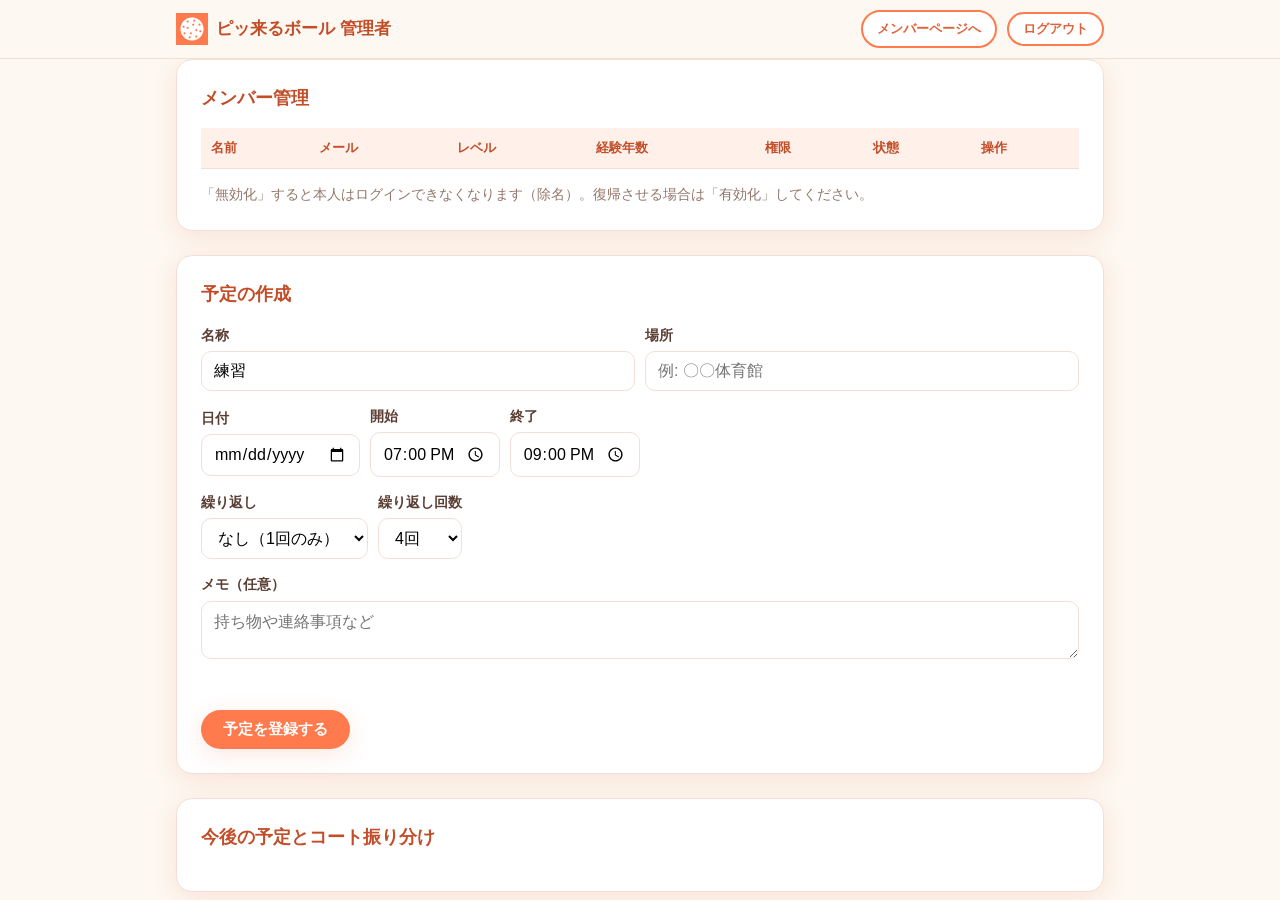
==== admin.html @ 5ca9ceaf "認証完了ページ追加、ピックルボール表記へ変更、シャトル価格を削除" ====
<!DOCTYPE html>
<html lang="ja">
<head>
<meta charset="UTF-8">
<meta name="viewport" content="width=device-width, initial-scale=1.0">
<title>管理者ページ｜ピッ来るボール</title>
<link rel="icon" type="image/png" href="assets/icon-32.png">
<link rel="stylesheet" href="css/style.css">
</head>
<body>

<header class="site-header">
  <div class="inner">
    <div class="brand"><img src="assets/icon-512.png" alt="">ピッ来るボール 管理者</div>
    <div class="header-actions">
      <a class="btn btn-outline btn-sm" href="app.html">メンバーページへ</a>
      <button class="btn btn-outline btn-sm" id="btn-logout" type="button">ログアウト</button>
    </div>
  </div>
</header>

<main class="wrap">
  <!-- メンバー管理 -->
  <div class="card">
    <h2>メンバー管理</h2>
    <div class="table-scroll">
      <table class="list" id="member-table">
        <thead>
          <tr><th>名前</th><th>メール</th><th>レベル</th><th>経験年数</th><th>権限</th><th>状態</th><th>操作</th></tr>
        </thead>
        <tbody></tbody>
      </table>
    </div>
    <p class="muted mt">「無効化」すると本人はログインできなくなります（除名）。復帰させる場合は「有効化」してください。</p>
  </div>

  <!-- 予定作成 -->
  <div class="card">
    <h2>予定の作成</h2>
    <form id="form-event">
      <div class="row">
        <div class="field grow">
          <label for="ev-title">名称</label>
          <input id="ev-title" type="text" value="練習" required maxlength="40">
        </div>
        <div class="field grow">
          <label for="ev-location">場所</label>
          <input id="ev-location" type="text" placeholder="例: 〇〇体育館" maxlength="60">
        </div>
      </div>
      <div class="row">
        <div class="field">
          <label for="ev-date">日付</label>
          <input id="ev-date" type="date" required>
        </div>
        <div class="field">
          <label for="ev-start">開始</label>
          <input id="ev-start" type="time" value="19:00" required>
        </div>
        <div class="field">
          <label for="ev-end">終了</label>
          <input id="ev-end" type="time" value="21:00" required>
        </div>
      </div>
      <div class="row">
        <div class="field">
          <label for="ev-repeat">繰り返し</label>
          <select id="ev-repeat">
            <option value="none">なし（1回のみ）</option>
            <option value="weekly">毎週</option>
            <option value="biweekly">隔週</option>
          </select>
        </div>
        <div class="field">
          <label for="ev-repeat-count">繰り返し回数</label>
          <select id="ev-repeat-count">
            <option value="4">4回</option>
            <option value="8">8回</option>
            <option value="12">12回</option>
          </select>
        </div>
      </div>
      <div class="field">
        <label for="ev-note">メモ（任意）</label>
        <textarea id="ev-note" rows="2" placeholder="持ち物や連絡事項など"></textarea>
      </div>
      <p class="form-msg" id="event-msg"></p>
      <button class="btn btn-primary" type="submit">予定を登録する</button>
    </form>
  </div>

  <!-- 予定一覧・コート振り分け -->
  <div class="card">
    <h2>今後の予定とコート振り分け</h2>
    <div id="admin-ev-list"></div>
  </div>

  <!-- コート振り分けパネル -->
  <div class="card hidden" id="assign-panel">
    <h2 id="as-title"></h2>
    <p id="as-participants" class="muted"></p>
    <div class="row">
      <div class="field">
        <label for="as-courts">使用コート数</label>
        <select id="as-courts">
          <option>1</option><option selected>2</option><option>3</option><option>4</option><option>5</option><option>6</option>
        </select>
      </div>
      <div class="field">
        <label for="as-rounds">ゲーム数（ローテーション回数）</label>
        <select id="as-rounds">
          <option>1</option><option>2</option><option selected>3</option><option>4</option><option>5</option><option>6</option>
        </select>
      </div>
    </div>
    <p class="form-msg" id="as-msg"></p>
    <div class="row">
      <button class="btn btn-primary" id="btn-run-assign" type="button">自動振り分けを実行</button>
      <button class="btn btn-danger hidden" id="btn-clear-assign" type="button">振り分けを削除</button>
      <button class="btn btn-outline" id="btn-close-assign" type="button">閉じる</button>
    </div>
    <div id="as-result" class="mt"></div>
  </div>
</main>

<script type="module" src="js/admin.js"></script>
</body>
</html>
---- css/style.css ----
:root {
  --cream: #fdf8f1;
  --mint: #ff7a4d;
  --mint-dark: #e0623a;
  --mint-deep: #c24d28;
  --mint-pale: #fff0ea;
  --sky: #a8d5ee;
  --sun: #f2ecb6;
  --ink: #5a3d33;
  --ink-soft: #94776c;
  --line: #f3dfd6;
  --white: #ffffff;
  --danger: #b83a3a;
  --shadow: 0 6px 24px rgba(224, 98, 58, 0.14);
}

* { box-sizing: border-box; margin: 0; padding: 0; }

body {
  font-family: "Hiragino Maru Gothic ProN", "Hiragino Kaku Gothic ProN", "Yu Gothic", "Meiryo", sans-serif;
  background: var(--cream);
  color: var(--ink);
  line-height: 1.7;
  min-height: 100vh;
}

a { color: var(--mint-dark); text-decoration: none; }
img { max-width: 100%; }
button { font-family: inherit; cursor: pointer; }
input, select, textarea { font-family: inherit; font-size: 1rem; }

.wrap { max-width: 960px; margin: 0 auto; padding: 0 16px; }

/* ---------- header ---------- */
.site-header {
  position: sticky; top: 0; z-index: 50;
  background: rgba(253, 248, 241, 0.94);
  backdrop-filter: blur(6px);
  border-bottom: 1px solid var(--line);
}
.site-header .inner {
  max-width: 960px; margin: 0 auto; padding: 10px 16px;
  display: flex; align-items: center; justify-content: space-between; gap: 12px;
}
.brand { display: flex; align-items: center; gap: 8px; font-weight: 700; color: var(--mint-deep); font-size: 1.05rem; }
.brand img { width: 32px; height: 32px; }
.header-actions { display: flex; align-items: center; gap: 10px; flex-wrap: wrap; }
.header-actions .who { font-size: 0.82rem; color: var(--ink-soft); }

/* ---------- buttons ---------- */
.btn {
  display: inline-block; border: none; border-radius: 999px;
  padding: 10px 22px; font-weight: 700; font-size: 0.92rem;
  transition: transform 0.15s, box-shadow 0.15s, background 0.15s;
}
.btn:disabled { opacity: 0.5; cursor: not-allowed; }
.btn-primary { background: var(--mint); color: var(--white); box-shadow: var(--shadow); }
.btn-primary:hover:not(:disabled) { background: var(--mint-dark); transform: translateY(-1px); }
.btn-outline { background: var(--white); color: var(--mint-dark); border: 2px solid var(--mint); }
.btn-outline:hover:not(:disabled) { background: var(--mint-pale); }
.btn-danger { background: var(--white); color: var(--danger); border: 2px solid var(--danger); }
.btn-danger:hover:not(:disabled) { background: #fdf0ef; }
.btn-sm { padding: 6px 14px; font-size: 0.82rem; }

/* ---------- cards / sections ---------- */
main { padding: 28px 0 64px; }
.card {
  background: var(--white); border: 1px solid var(--line);
  border-radius: 16px; box-shadow: var(--shadow);
  padding: 24px; margin-bottom: 24px;
}
.card h2 { font-size: 1.1rem; color: var(--mint-deep); margin-bottom: 14px; }
.card h3 { font-size: 0.98rem; color: var(--mint-deep); margin: 14px 0 8px; }
.muted { color: var(--ink-soft); font-size: 0.86rem; }

/* ---------- auth ---------- */
.auth-wrap { max-width: 420px; margin: 40px auto; padding: 0 16px; }
.auth-logo { width: 200px; margin: 0 auto 20px; display: block; }
.tabs { display: flex; gap: 6px; margin-bottom: 18px; }
.tabs button {
  flex: 1; padding: 10px; border: none; border-radius: 10px 10px 0 0;
  background: var(--mint-pale); color: var(--ink-soft); font-weight: 700;
}
.tabs button.active { background: var(--mint); color: var(--white); }

.field { margin-bottom: 14px; }
.field label { display: block; font-size: 0.85rem; font-weight: 700; margin-bottom: 4px; color: var(--ink); }
.field input, .field select, .field textarea {
  width: 100%; padding: 10px 12px; border: 1.5px solid var(--line);
  border-radius: 10px; background: var(--white);
}
.field input:focus, .field select:focus, .field textarea:focus {
  outline: 2px solid var(--mint); border-color: transparent;
}
.form-msg { margin: 10px 0; font-size: 0.88rem; min-height: 1.4em; }
.form-msg.ok { color: var(--mint-deep); }
.form-msg.err { color: var(--danger); }

/* ---------- level tags ---------- */
.tag {
  display: inline-block; padding: 2px 12px; border-radius: 999px;
  font-size: 0.78rem; font-weight: 700; color: var(--white);
}
.tag-未経験者 { background: #b8ceca; }
.tag-初心者 { background: var(--mint); }
.tag-中級 { background: #5aa9d6; }
.tag-中上級 { background: #8e7cc3; }
.tag-admin { background: #e8a13c; }

/* ---------- calendar ---------- */
.cal-head { display: flex; align-items: center; justify-content: space-between; margin-bottom: 10px; }
.cal-head .month { font-weight: 800; font-size: 1.1rem; color: var(--mint-deep); }
.cal-grid {
  display: grid; grid-template-columns: repeat(7, 1fr);
  border-top: 1px solid var(--line); border-left: 1px solid var(--line);
  border-radius: 8px; overflow: hidden;
}
.cal-cell {
  min-height: 64px; padding: 4px 6px; font-size: 0.8rem;
  border-right: 1px solid var(--line); border-bottom: 1px solid var(--line);
  background: var(--white); position: relative;
}
.cal-cell.dow { min-height: auto; text-align: center; font-weight: 700; background: var(--mint-pale); color: var(--mint-deep); }
.cal-cell.other { background: #faf7f2; color: #c5bfb5; }
.cal-cell.today .daynum { background: var(--mint); color: var(--white); border-radius: 999px; }
.daynum { display: inline-block; min-width: 22px; text-align: center; }
.cal-ev {
  display: block; margin-top: 2px; padding: 1px 6px; border-radius: 6px;
  background: var(--mint-pale); color: var(--mint-deep);
  font-size: 0.72rem; font-weight: 700; white-space: nowrap; overflow: hidden; text-overflow: ellipsis;
  border: none; width: 100%; text-align: left;
}
.cal-ev.joined { background: var(--mint); color: var(--white); }

/* ---------- event list / detail ---------- */
.ev-item {
  display: flex; align-items: center; justify-content: space-between; gap: 12px;
  padding: 12px 0; border-bottom: 1px solid var(--line); flex-wrap: wrap;
}
.ev-item:last-child { border-bottom: none; }
.ev-when { font-weight: 800; color: var(--mint-deep); min-width: 9em; }
.ev-title { font-weight: 700; }
.ev-meta { font-size: 0.82rem; color: var(--ink-soft); }

/* ---------- court view ---------- */
.court-grid { display: grid; grid-template-columns: repeat(auto-fill, minmax(200px, 1fr)); gap: 14px; margin-top: 10px; }
.court {
  border: 2px solid var(--mint); border-radius: 12px; overflow: hidden; background: var(--mint-pale);
}
.court .court-name { background: var(--mint); color: var(--white); text-align: center; font-weight: 800; font-size: 0.85rem; padding: 3px; }
.court .pairs { display: grid; grid-template-columns: 1fr 1fr; }
.court .pair { padding: 10px 6px; text-align: center; }
.court .pair + .pair { border-left: 2px dashed var(--mint); }
.court .p-num {
  display: inline-block; margin: 2px; min-width: 34px; padding: 4px 6px;
  background: var(--white); border-radius: 8px; font-weight: 800; color: var(--ink);
  border: 1.5px solid var(--line);
}
.court .p-num.me { background: var(--mint-dark); color: var(--white); border-color: var(--mint-dark); }
.rest-row { margin-top: 10px; font-size: 0.88rem; }

/* ---------- tables ---------- */
.table-scroll { overflow-x: auto; }
table.list { width: 100%; border-collapse: collapse; font-size: 0.9rem; }
table.list th, table.list td { padding: 9px 10px; text-align: left; border-bottom: 1px solid var(--line); white-space: nowrap; }
table.list th { background: var(--mint-pale); color: var(--mint-deep); font-size: 0.8rem; }

/* ---------- price card ---------- */
.price-card { display: flex; align-items: baseline; gap: 10px; flex-wrap: wrap; }
.price-big { font-size: 2rem; font-weight: 800; color: var(--mint-deep); font-variant-numeric: tabular-nums; }

/* ---------- misc ---------- */
.row { display: flex; gap: 10px; flex-wrap: wrap; align-items: center; }
.grow { flex: 1; }
.hidden { display: none !important; }
.center { text-align: center; }
.mt { margin-top: 14px; }

@media (max-width: 560px) {
  .cal-cell { min-height: 52px; }
  .ev-when { min-width: auto; }
}

.auth-logo-text { text-align: center; color: var(--mint-deep); font-size: 2rem; font-weight: 800; margin: 0 0 20px; letter-spacing: 0.04em; }
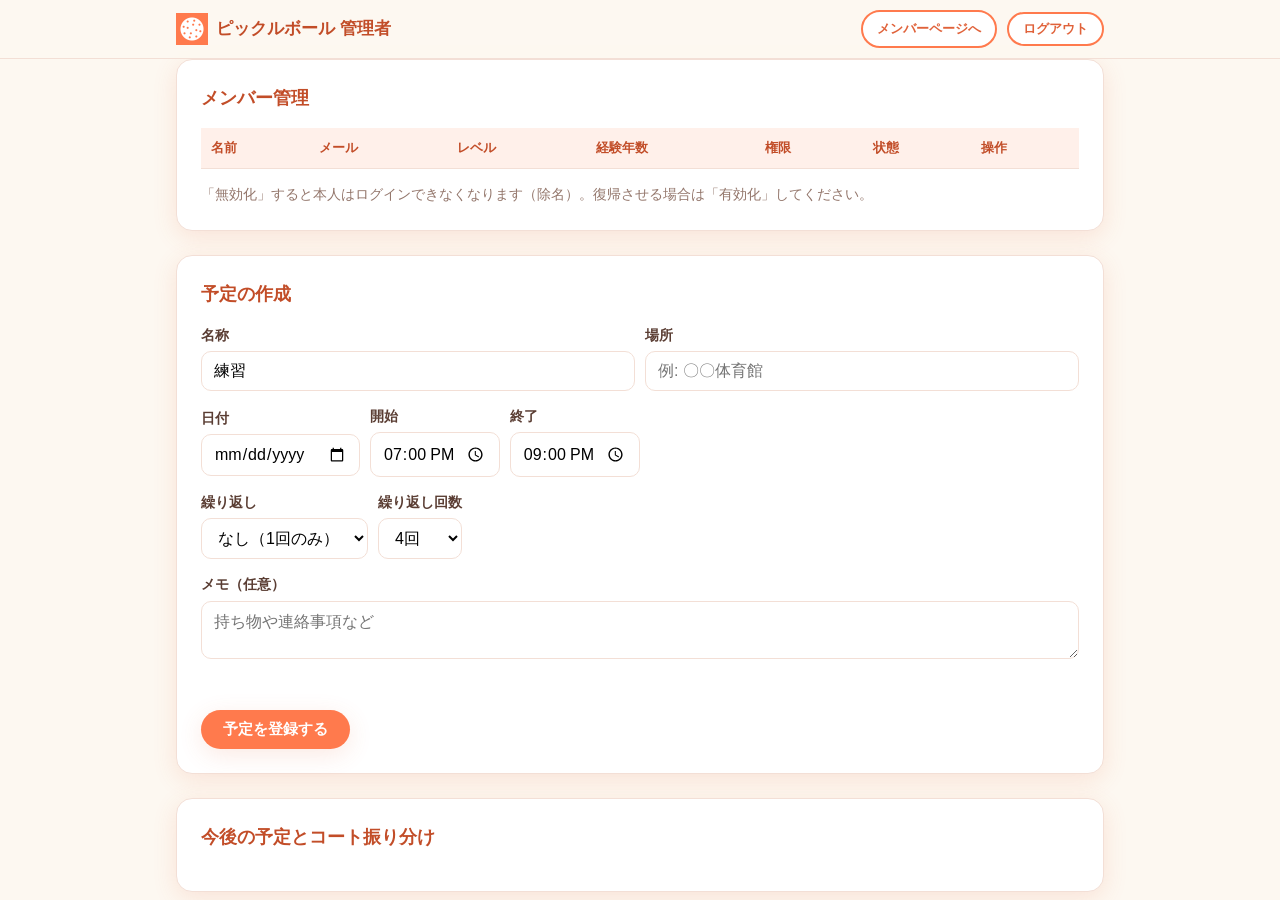
==== commit 0390ae3a: "表記の誤字修正: ピックルボール" ====
--- a/admin.html
+++ b/admin.html
@@ -3,7 +3,7 @@
 <head>
 <meta charset="UTF-8">
 <meta name="viewport" content="width=device-width, initial-scale=1.0">
-<title>管理者ページ｜ピッ来るボール</title>
+<title>管理者ページ｜ピックルボール</title>
 <link rel="icon" type="image/png" href="assets/icon-32.png">
 <link rel="stylesheet" href="css/style.css">
 </head>
@@ -11,7 +11,7 @@
 
 <header class="site-header">
   <div class="inner">
-    <div class="brand"><img src="assets/icon-512.png" alt="">ピッ来るボール 管理者</div>
+    <div class="brand"><img src="assets/icon-512.png" alt="">ピックルボール 管理者</div>
     <div class="header-actions">
       <a class="btn btn-outline btn-sm" href="app.html">メンバーページへ</a>
       <button class="btn btn-outline btn-sm" id="btn-logout" type="button">ログアウト</button>
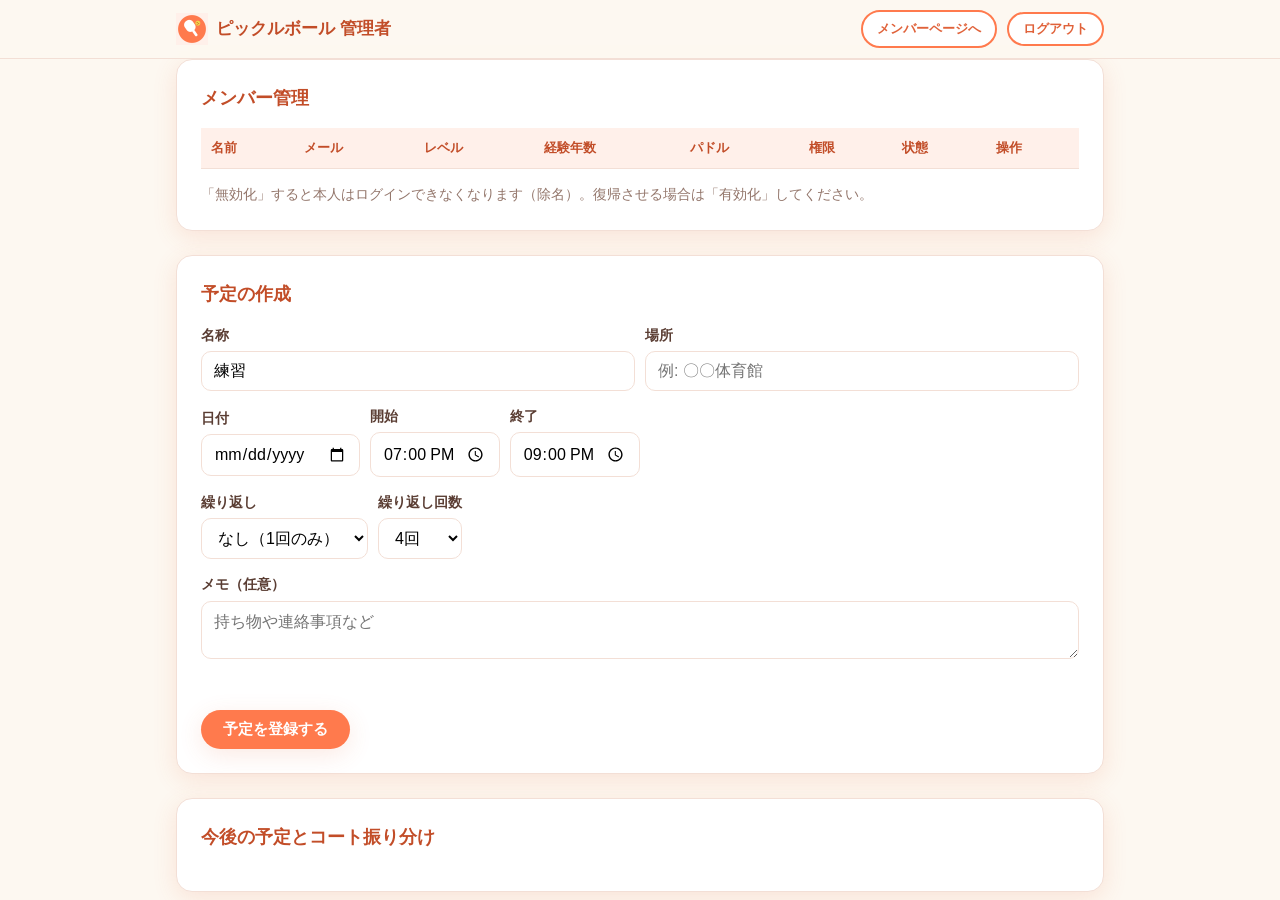
==== commit cf258e42: "パドル登録、番号を変えない振り直し、正式ロゴ（エンブレム） - マイパドル（ラケット）の有無を登録・編集、管理画面に表示 - 振り直しで番号を維持し、終了したゲームは残して残りだけ組み直す - ロゴC" ====
--- a/admin.html
+++ b/admin.html
@@ -26,7 +26,7 @@
     <div class="table-scroll">
       <table class="list" id="member-table">
         <thead>
-          <tr><th>名前</th><th>メール</th><th>レベル</th><th>経験年数</th><th>権限</th><th>状態</th><th>操作</th></tr>
+          <tr><th>名前</th><th>メール</th><th>レベル</th><th>経験年数</th><th>パドル</th><th>権限</th><th>状態</th><th>操作</th></tr>
         </thead>
         <tbody></tbody>
       </table>
--- a/css/style.css
+++ b/css/style.css
@@ -182,3 +182,5 @@
 }
 
 .auth-logo-text { text-align: center; color: var(--mint-deep); font-size: 2rem; font-weight: 800; margin: 0 0 20px; letter-spacing: 0.04em; }
+.round-done { opacity: 0.4; filter: grayscale(1); }
+.round-sec h3 .btn { margin-left: 8px; vertical-align: middle; }
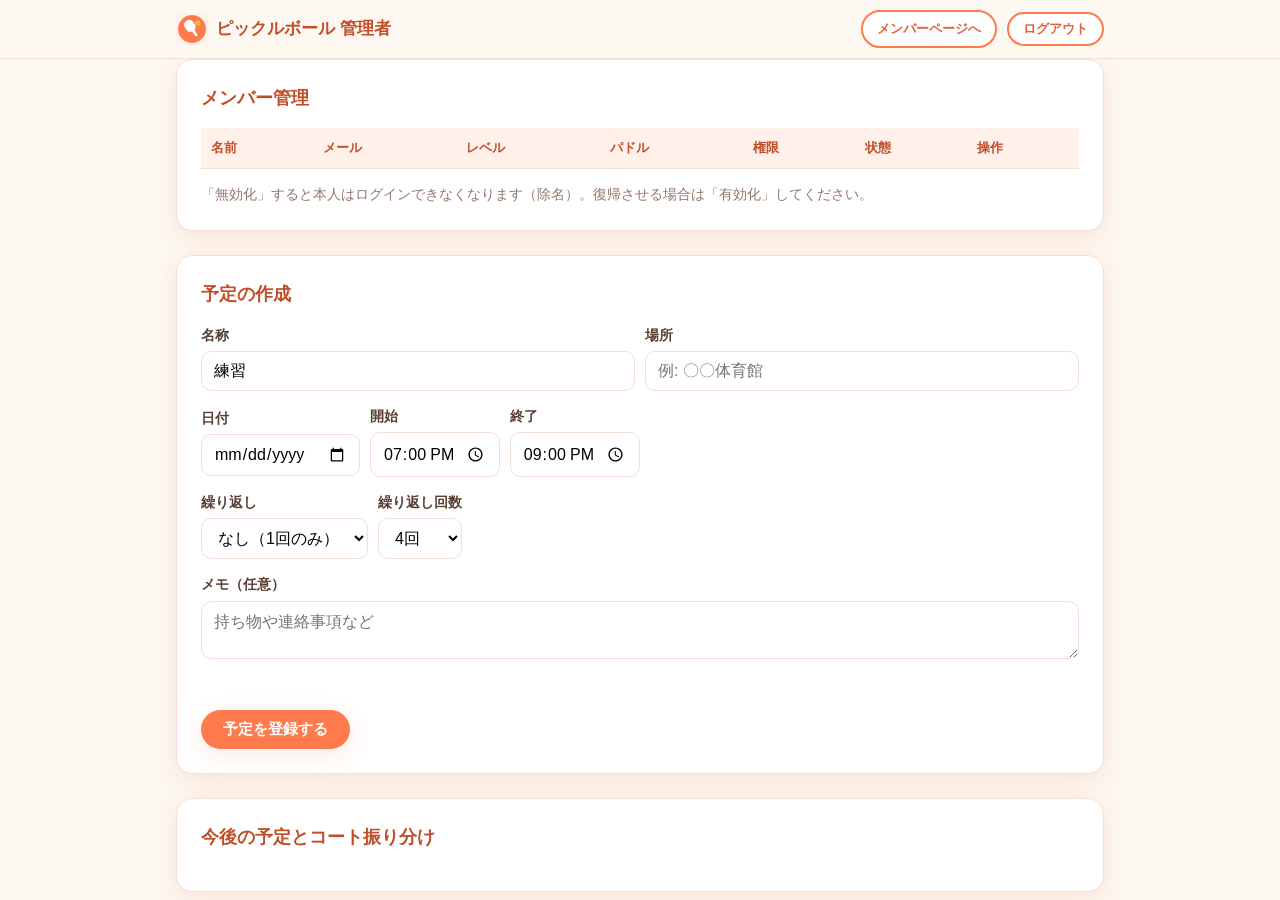
==== commit 5be72a9b: "レベル4区分、参加回数バッジ、ペア差ハンデ表示を追加 - 登録・編集でレベル(未経験/初級/中級/ラケット競技経験あり)を必須化 - 参加回数(同一練習日は1回)と称号(初参加/ビギナー卒業/ヘビーユ" ====
--- a/admin.html
+++ b/admin.html
@@ -26,7 +26,7 @@
     <div class="table-scroll">
       <table class="list" id="member-table">
         <thead>
-          <tr><th>名前</th><th>メール</th><th>レベル</th><th>経験年数</th><th>パドル</th><th>権限</th><th>状態</th><th>操作</th></tr>
+          <tr><th>名前</th><th>メール</th><th>レベル</th><th>パドル</th><th>権限</th><th>状態</th><th>操作</th></tr>
         </thead>
         <tbody></tbody>
       </table>
@@ -98,7 +98,13 @@
   <!-- コート振り分けパネル -->
   <div class="card hidden" id="assign-panel">
     <h2 id="as-title"></h2>
+    <button class="btn btn-outline btn-sm" id="btn-reload-assign" type="button">🔄 最新の状態に更新</button>
     <p id="as-participants" class="muted"></p>
+    <div id="as-plist"></div>
+    <div class="row mt" id="as-add-row">
+      <select id="as-add-select" class="grow"></select>
+      <button class="btn btn-primary btn-sm" id="btn-add-part" type="button">追加</button>
+    </div>
     <div class="row">
       <div class="field">
         <label for="as-courts">使用コート数</label>
--- a/css/style.css
+++ b/css/style.css
@@ -101,11 +101,23 @@
   display: inline-block; padding: 2px 12px; border-radius: 999px;
   font-size: 0.78rem; font-weight: 700; color: var(--white);
 }
+.tag-未経験 { background: #b8ceca; }
+.tag-初級 { background: var(--mint); }
+.tag-ラケット競技経験あり { background: #8e7cc3; }
+.tag-未設定 { background: #c9bdb7; }
 .tag-未経験者 { background: #b8ceca; }
 .tag-初心者 { background: var(--mint); }
 .tag-中級 { background: #5aa9d6; }
 .tag-中上級 { background: #8e7cc3; }
 .tag-admin { background: #e8a13c; }
+.tag-badge { background: #e8a13c; }
+.tag-badge:empty { display: none; }
+.mt-s { margin-top: 6px; }
+.handicap {
+  display: block; margin-top: 6px; padding: 3px 6px; border-radius: 8px;
+  background: #fff3d6; color: #8a5a00; border: 1.5px solid #e8a13c;
+  font-size: 0.72rem; font-weight: 700; line-height: 1.3;
+}
 
 /* ---------- calendar ---------- */
 .cal-head { display: flex; align-items: center; justify-content: space-between; margin-bottom: 10px; }
@@ -156,7 +168,18 @@
   background: var(--white); border-radius: 8px; font-weight: 800; color: var(--ink);
   border: 1.5px solid var(--line);
 }
+.p-num.me {
+  display: inline-block; margin: 2px; min-width: 34px; padding: 4px 8px; border-radius: 8px;
+  background: var(--mint-dark); color: var(--white); border: 1.5px solid var(--mint-dark);
+  font-size: 1.25em; font-weight: 800; box-shadow: 0 0 0 3px var(--mint-pale);
+}
 .court .p-num.me { background: var(--mint-dark); color: var(--white); border-color: var(--mint-dark); }
+.my-num {
+  display: flex; align-items: baseline; justify-content: center; gap: 8px;
+  margin: 8px 0 14px; padding: 10px 16px; border-radius: 14px;
+  background: var(--mint-dark); color: var(--white); font-weight: 800;
+}
+.my-num strong { font-size: 3.2rem; line-height: 1; font-variant-numeric: tabular-nums; }
 .rest-row { margin-top: 10px; font-size: 0.88rem; }
 
 /* ---------- tables ---------- */
@@ -182,5 +205,8 @@
 }
 
 .auth-logo-text { text-align: center; color: var(--mint-deep); font-size: 2rem; font-weight: 800; margin: 0 0 20px; letter-spacing: 0.04em; }
+.plist-row { display: flex; align-items: center; gap: 8px; padding: 8px 0; border-bottom: 1px solid var(--line); }
+.plist-row .grow { min-width: 0; overflow-wrap: anywhere; }
+#as-add-select { padding: 8px; border: 1px solid var(--line); border-radius: 8px; min-width: 0; }
 .round-done { opacity: 0.4; filter: grayscale(1); }
 .round-sec h3 .btn { margin-left: 8px; vertical-align: middle; }
